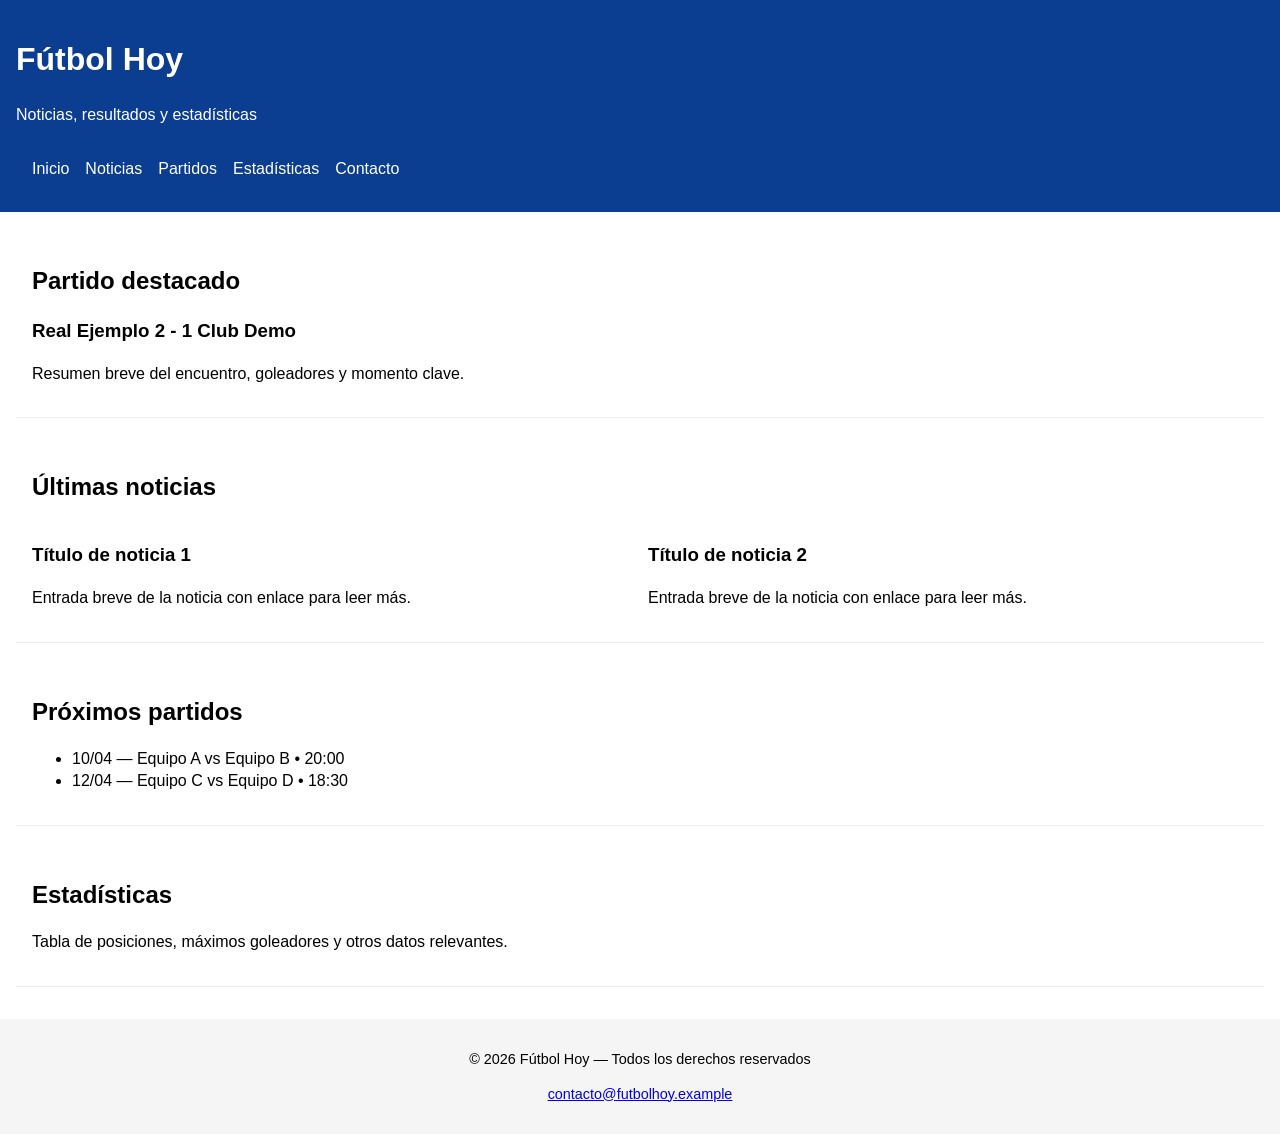
==== index2.html/inde3.html @ 027cb500 "Primer commit - conectar proyecto local con remoto" ====
<!DOCTYPE html>
<html lang="es">
<head>
    <link type="image/x-icon" rel="shortcut icon" href="imagenes/pelota_1.ico">
    <meta name="viewport" content="width=device-width,initial-scale=1" />
    <title>Página de Fútbol</title>
    <link type="text/css" rel="stylesheet" href="css/estilo1.css">
</head>
<body>
    <header>
        <div>
            <h1>Fútbol Hoy</h1>
            <p class="tagline">Noticias, resultados y estadísticas</p>
        </div>
        <nav aria-label="Menú principal">
            <ul>
                <li><a href="#">Inicio</a></li>
                <li><a href="#noticias">Noticias</a></li>
                <li><a href="#partidos">Partidos</a></li>
                <li><a href="#estadisticas">Estadísticas</a></li>
                <li><a href="#contacto">Contacto</a></li>
            </ul>
        </nav>
    </header>

    <main>
        <section id="destacado" aria-labelledby="destacado-title">
            <h2 id="destacado-title">Partido destacado</h2>
            <article>
                <h3>Real Ejemplo 2 - 1 Club Demo</h3>
                <p>Resumen breve del encuentro, goleadores y momento clave.</p>
            </article>
        </section>

        <section id="noticias" aria-labelledby="noticias-title">
            <h2 id="noticias-title">Últimas noticias</h2>
            <div class="grid">
                <article>
                    <h3>Título de noticia 1</h3>
                    <p>Entrada breve de la noticia con enlace para leer más.</p>
                </article>
                <article>
                    <h3>Título de noticia 2</h3>
                    <p>Entrada breve de la noticia con enlace para leer más.</p>
                </article>
            </div>
        </section>

        <section id="partidos" aria-labelledby="partidos-title">
            <h2 id="partidos-title">Próximos partidos</h2>
            <ul>
                <li>10/04 — Equipo A vs Equipo B • 20:00</li>
                <li>12/04 — Equipo C vs Equipo D • 18:30</li>
            </ul>
        </section>

        <section id="estadisticas" aria-labelledby="estadisticas-title">
            <h2 id="estadisticas-title">Estadísticas</h2>
            <p>Tabla de posiciones, máximos goleadores y otros datos relevantes.</p>
        </section>
    </main>

    <footer id="contacto">
        <p>&copy; <span id="year">2026</span> Fútbol Hoy — Todos los derechos reservados</p>
        <p><a href="mailto:contacto@futbolhoy.example">contacto@futbolhoy.example</a></p>
    </footer>
</body>
</html>
---- index2.html/css/estilo1.css ----
/* Estilos mínimos para facilitar lectura */
        body { font-family: Arial, sans-serif; margin: 0; line-height: 1.4; }
        header, nav, main, section, footer { padding: 1rem; }
        header { background:#0b3d91; color:#fff; }
        nav ul { list-style: none; padding: 0; display:flex; gap:1rem; margin:0; }
        nav a { color:#fff; text-decoration:none; }
        main { padding: 1rem; }
        section { border-bottom:1px solid #eee; margin-bottom:1rem; padding-bottom:1rem; }
        .grid { display:grid; gap:1rem; grid-template-columns: repeat(auto-fit,minmax(220px,1fr)); }
        footer { background:#f5f5f5; text-align:center; font-size:.9rem; }
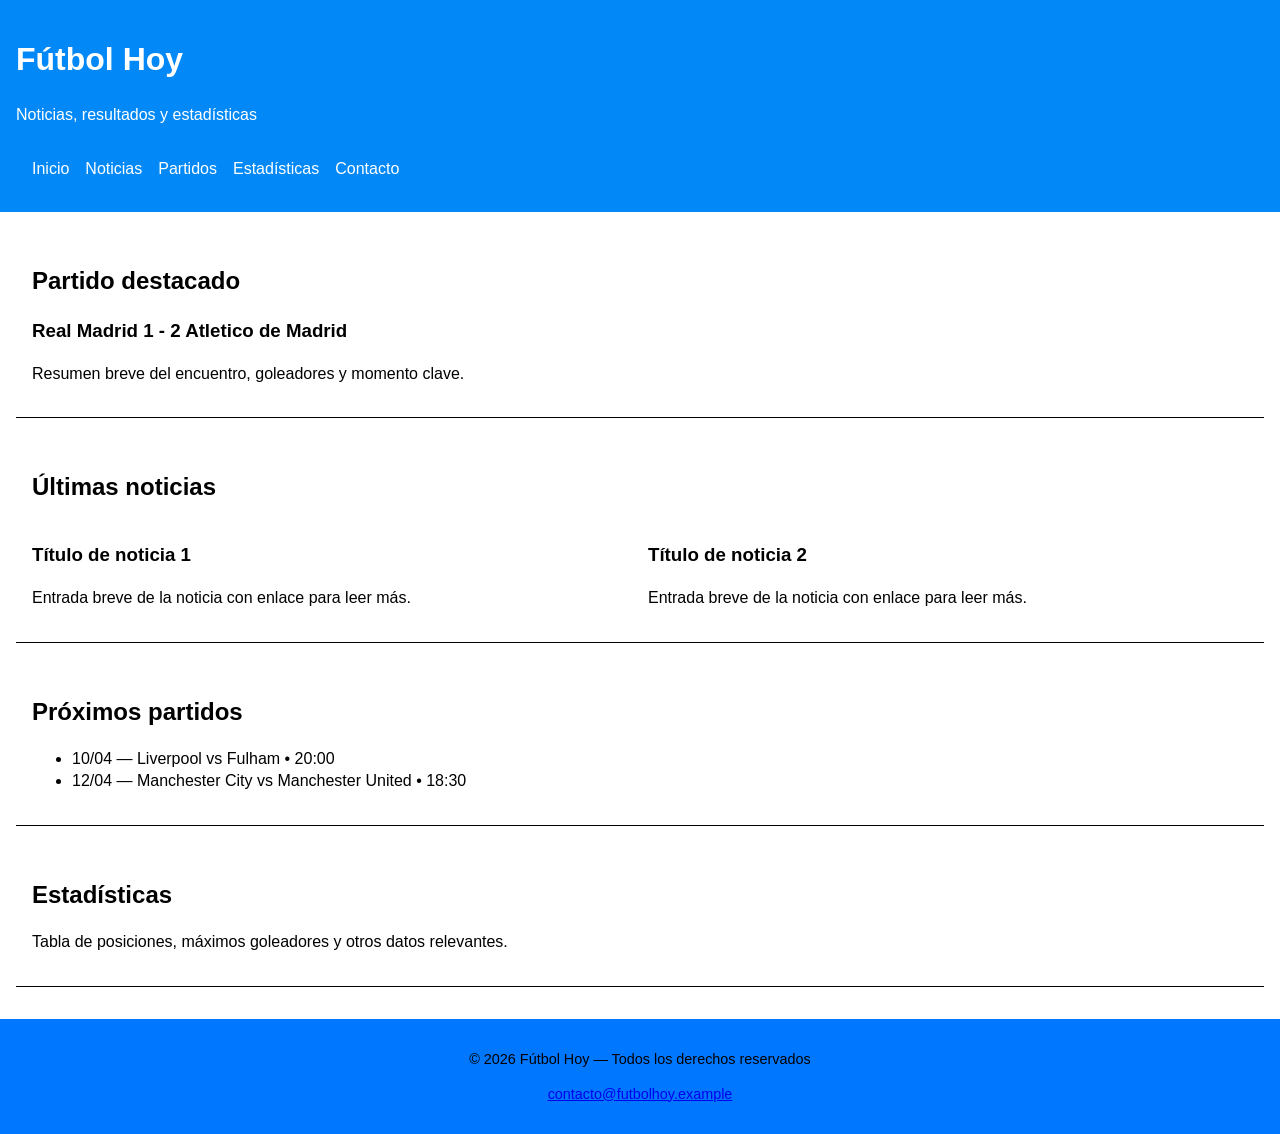
==== commit 00d486f7: "cambios" ====
--- a/index2.html/inde3.html
+++ b/index2.html/inde3.html
@@ -27,7 +27,7 @@
         <section id="destacado" aria-labelledby="destacado-title">
             <h2 id="destacado-title">Partido destacado</h2>
             <article>
-                <h3>Real Ejemplo 2 - 1 Club Demo</h3>
+                <h3>Real Madrid 1 - 2 Atletico de Madrid</h3>
                 <p>Resumen breve del encuentro, goleadores y momento clave.</p>
             </article>
         </section>
@@ -47,10 +47,10 @@
         </section>
 
         <section id="partidos" aria-labelledby="partidos-title">
-            <h2 id="partidos-title">Próximos partidos</h2>
+            <h2 id="partidos-title"><a href="partidos-del-dia.html" style="color: inherit; text-decoration: none;">Próximos partidos</a></h2>
             <ul>
-                <li>10/04 — Equipo A vs Equipo B • 20:00</li>
-                <li>12/04 — Equipo C vs Equipo D • 18:30</li>
+                <li>10/04 — Liverpool vs Fulham • 20:00</li>
+                <li>12/04 — Manchester City vs Manchester United • 18:30</li>
             </ul>
         </section>
 
--- a/index2.html/css/estilo1.css
+++ b/index2.html/css/estilo1.css
@@ -2,10 +2,49 @@
         /* Estilos mínimos para facilitar lectura */
         body { font-family: Arial, sans-serif; margin: 0; line-height: 1.4; }
         header, nav, main, section, footer { padding: 1rem; }
-        header { background:#0b3d91; color:#fff; }
+        header { background:#0389f7; color:#ffffff; }
         nav ul { list-style: none; padding: 0; display:flex; gap:1rem; margin:0; }
-        nav a { color:#fff; text-decoration:none; }
+        nav a { color:#ffffff; text-decoration:none; }
         main { padding: 1rem; }
-        section { border-bottom:1px solid #eee; margin-bottom:1rem; padding-bottom:1rem; }
+        section { border-bottom:1px solid #000000; margin-bottom:1rem; padding-bottom:1rem; }
         .grid { display:grid; gap:1rem; grid-template-columns: repeat(auto-fit,minmax(220px,1fr)); }
-        footer { background:#f5f5f5; text-align:center; font-size:.9rem; }+        footer { background:#0077ff; text-align:center; font-size:.9rem; }
+
+        /* Estilos para partidos del día */
+        .match-card {
+            border: 1px solid #ddd;
+            border-radius: 8px;
+            padding: 1rem;
+            margin: 0.5rem 0;
+            background: #fff;
+            box-shadow: 0 2px 4px rgba(0,0,0,0.1);
+        }
+        .match-header {
+            display: flex;
+            justify-content: space-between;
+            align-items: center;
+            margin-bottom: 0.5rem;
+        }
+        .league { font-size: 0.8rem; color: #666; }
+        .time { font-weight: bold; }
+        .teams {
+            display: flex;
+            justify-content: space-between;
+            align-items: center;
+            margin: 0.5rem 0;
+        }
+        .team {
+            display: flex;
+            flex-direction: column;
+            align-items: center;
+            flex: 1;
+        }
+        .team-logo {
+            width: 40px;
+            height: 40px;
+            background: #ccc;
+            border-radius: 50%;
+            margin-bottom: 0.5rem;
+        }
+        .team-name { font-size: 0.9rem; text-align: center; }
+        .score { font-size: 1.5rem; font-weight: bold; margin: 0 1rem; }
